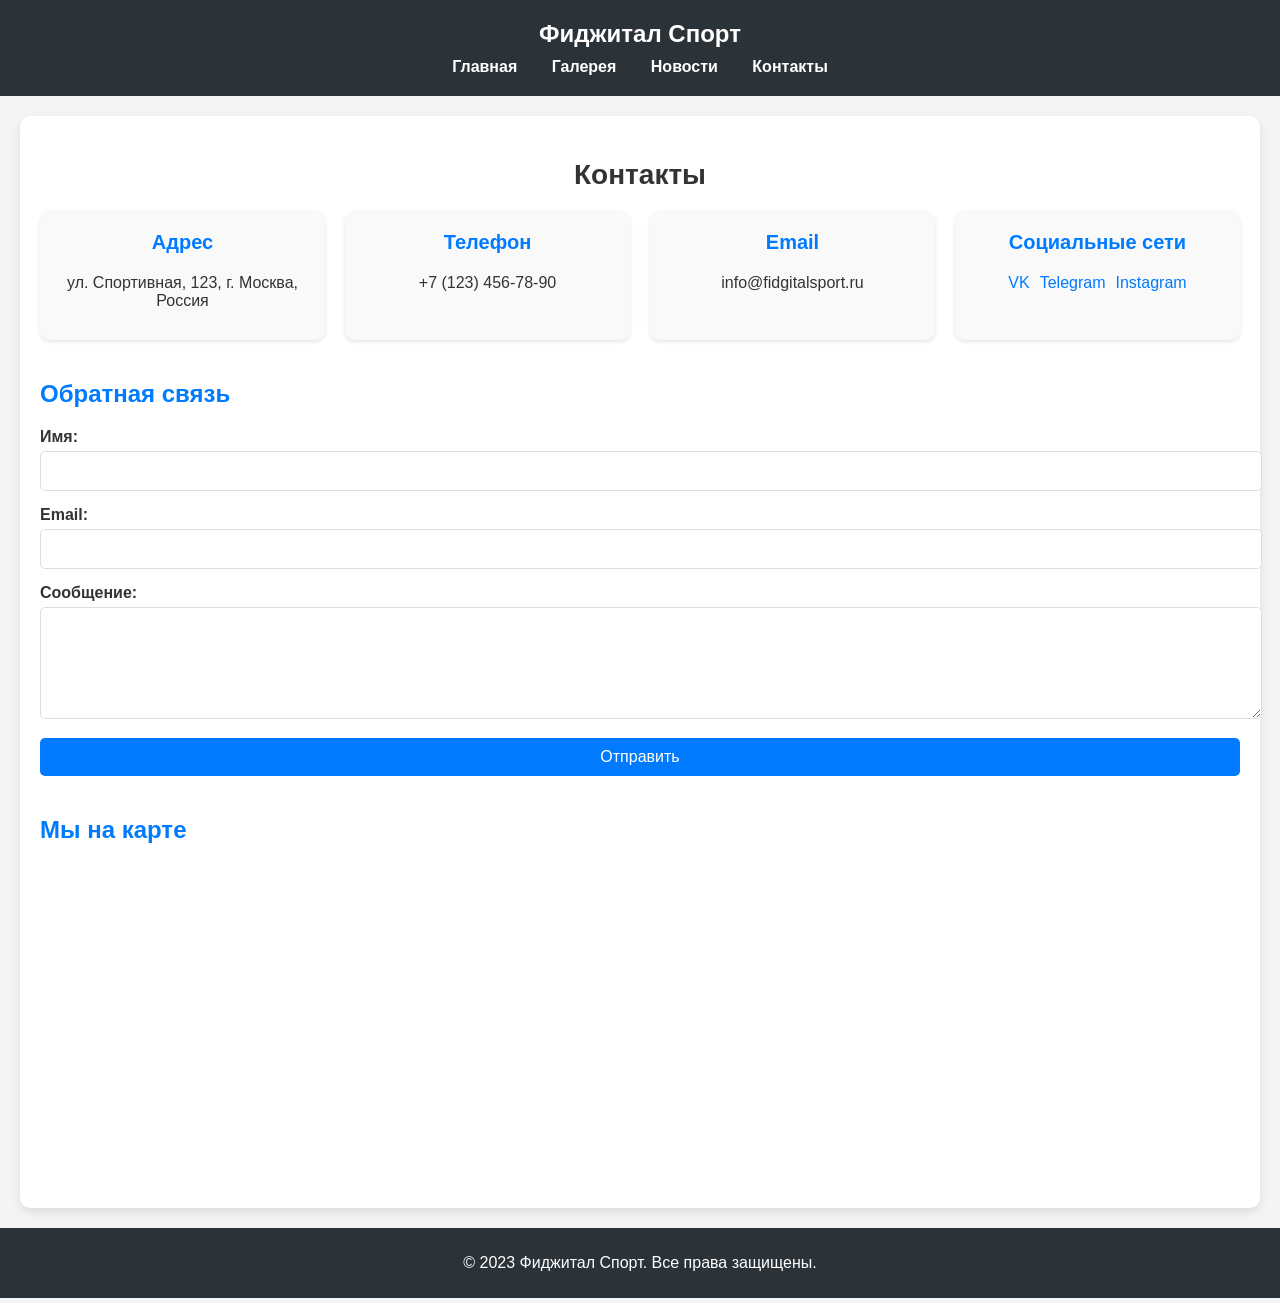
==== contacts/index.html @ 71ca80aa "a" ====
<!DOCTYPE html>
<html lang="ru">
<head>
    <meta charset="UTF-8">
    <meta name="viewport" content="width=device-width, initial-scale=1.0">
    <link rel="stylesheet" href="css/style.css">
    <title>Контакты - Фиджитал Спорт</title>
</head>
<body>
    <header>
        <h1>Фиджитал Спорт</h1>
        <nav>
            <a href="../index.html">Главная</a>
            <a href="../gallery/gallery.html">Галерея</a>
            <a href="../news-page/news.html">Новости</a>
            <a href="#">Контакты</a>
        </nav>
    </header>

    <main>
        <section class="contact-section">
            <h2>Контакты</h2>
            <div class="contact-info">
                <div class="contact-item">
                    <h3>Адрес</h3>
                    <p>ул. Спортивная, 123, г. Москва, Россия</p>
                </div>
                <div class="contact-item">
                    <h3>Телефон</h3>
                    <p>+7 (123) 456-78-90</p>
                </div>
                <div class="contact-item">
                    <h3>Email</h3>
                    <p>info@fidgitalsport.ru</p>
                </div>
                <div class="contact-item">
                    <h3>Социальные сети</h3>
                    <div class="social-links">
                        <a href="https://vk.com/fidgitalsport" target="_blank">VK</a>
                        <a href="https://t.me/fidgitalsport" target="_blank">Telegram</a>
                        <a href="https://instagram.com/fidgitalsport" target="_blank">Instagram</a>
                    </div>
                </div>
            </div>

            <div class="contact-form">
                <h3>Обратная связь</h3>
                <form action="submit_form.php" method="post">
                    <label for="name">Имя:</label>
                    <input type="text" id="name" name="name" required>

                    <label for="email">Email:</label>
                    <input type="email" id="email" name="email" required>

                    <label for="message">Сообщение:</label>
                    <textarea id="message" name="message" rows="5" required></textarea>

                    <button type="submit">Отправить</button>
                </form>
            </div>

            <div class="map">
                <h3>Мы на карте</h3>
                <iframe src="https://www.google.com/maps/embed?pb=!1m18!1m12!1m3!1d2245.373789424745!2d37.61763331593076!3d55.75582628055302!2m3!1f0!2f0!3f0!3m2!1i1024!2i768!4f13.1!3m3!1m2!1s0x46b54a5a738fa419%3A0x7c347d5d8a3e4a1d!2sRed%20Square!5e0!3m2!1sen!2sru!4v1633012345678!5m2!1sen!2sru" 
                        width="100%" 
                        height="300" 
                        style="border:0;" 
                        allowfullscreen="" 
                        loading="lazy">
                </iframe>
            </div>
        </section>
    </main>

    <footer>
        <p>&copy; 2023 Фиджитал Спорт. Все права защищены.</p>
    </footer>
</body>
</html>
---- contacts/css/style.css ----
body {
    font-family: Arial, sans-serif;
    margin: 0;
    padding: 0;
    background-color: #f4f4f4;
    color: #333;
}

header {
    background-color: #2b3238;
    color: white;
    padding: 20px;
    text-align: center;
}

header h1 {
    margin: 0;
    font-size: 24px;
}

nav {
    margin-top: 10px;
}

nav a {
    color: white;
    margin: 0 15px;
    text-decoration: none;
    font-weight: bold;
}

nav a:hover {
    color: #007bff;
}

.contact-section {
    max-width: 1200px;
    margin: 20px auto;
    padding: 20px;
    background-color: white;
    border-radius: 10px;
    box-shadow: 0 4px 8px rgba(0, 0, 0, 0.1);
}

.contact-section h2 {
    text-align: center;
    font-size: 28px;
    margin-bottom: 20px;
}

.contact-info {
    display: grid;
    grid-template-columns: repeat(auto-fit, minmax(250px, 1fr));
    gap: 20px;
    margin-bottom: 40px;
}

.contact-item {
    background-color: #f9f9f9;
    padding: 20px;
    border-radius: 10px;
    box-shadow: 0 2px 4px rgba(0, 0, 0, 0.1);
    text-align: center;
}

.contact-item h3 {
    margin-top: 0;
    font-size: 20px;
    color: #007bff;
}

.contact-item p {
    margin: 10px 0;
    font-size: 16px;
}

.social-links {
    display: flex;
    justify-content: center;
    gap: 10px;
}

.social-links a {
    color: #007bff;
    text-decoration: none;
    font-size: 16px;
}

.social-links a:hover {
    text-decoration: underline;
}

.contact-form {
    margin-bottom: 40px;
}

.contact-form h3 {
    font-size: 24px;
    margin-bottom: 20px;
    color: #007bff;
}

.contact-form label {
    display: block;
    margin-bottom: 5px;
    font-weight: bold;
}

.contact-form input, .contact-form textarea {
    width: 100%;
    padding: 10px;
    margin-bottom: 15px;
    border: 1px solid #ddd;
    border-radius: 5px;
    font-size: 16px;
}

.contact-form textarea {
    resize: vertical;
}

.contact-form button {
    display: block;
    width: 100%;
    padding: 10px;
    background-color: #007bff;
    color: white;
    border: none;
    border-radius: 5px;
    font-size: 16px;
    cursor: pointer;
}

.contact-form button:hover {
    background-color: #0056b3;
}

.map {
    margin-bottom: 20px;
}

.map h3 {
    font-size: 24px;
    margin-bottom: 20px;
    color: #007bff;
}

footer {
    background-color: #2b3238;
    color: white;
    text-align: center;
    padding: 10px 0;
    margin-top: 20px;
}
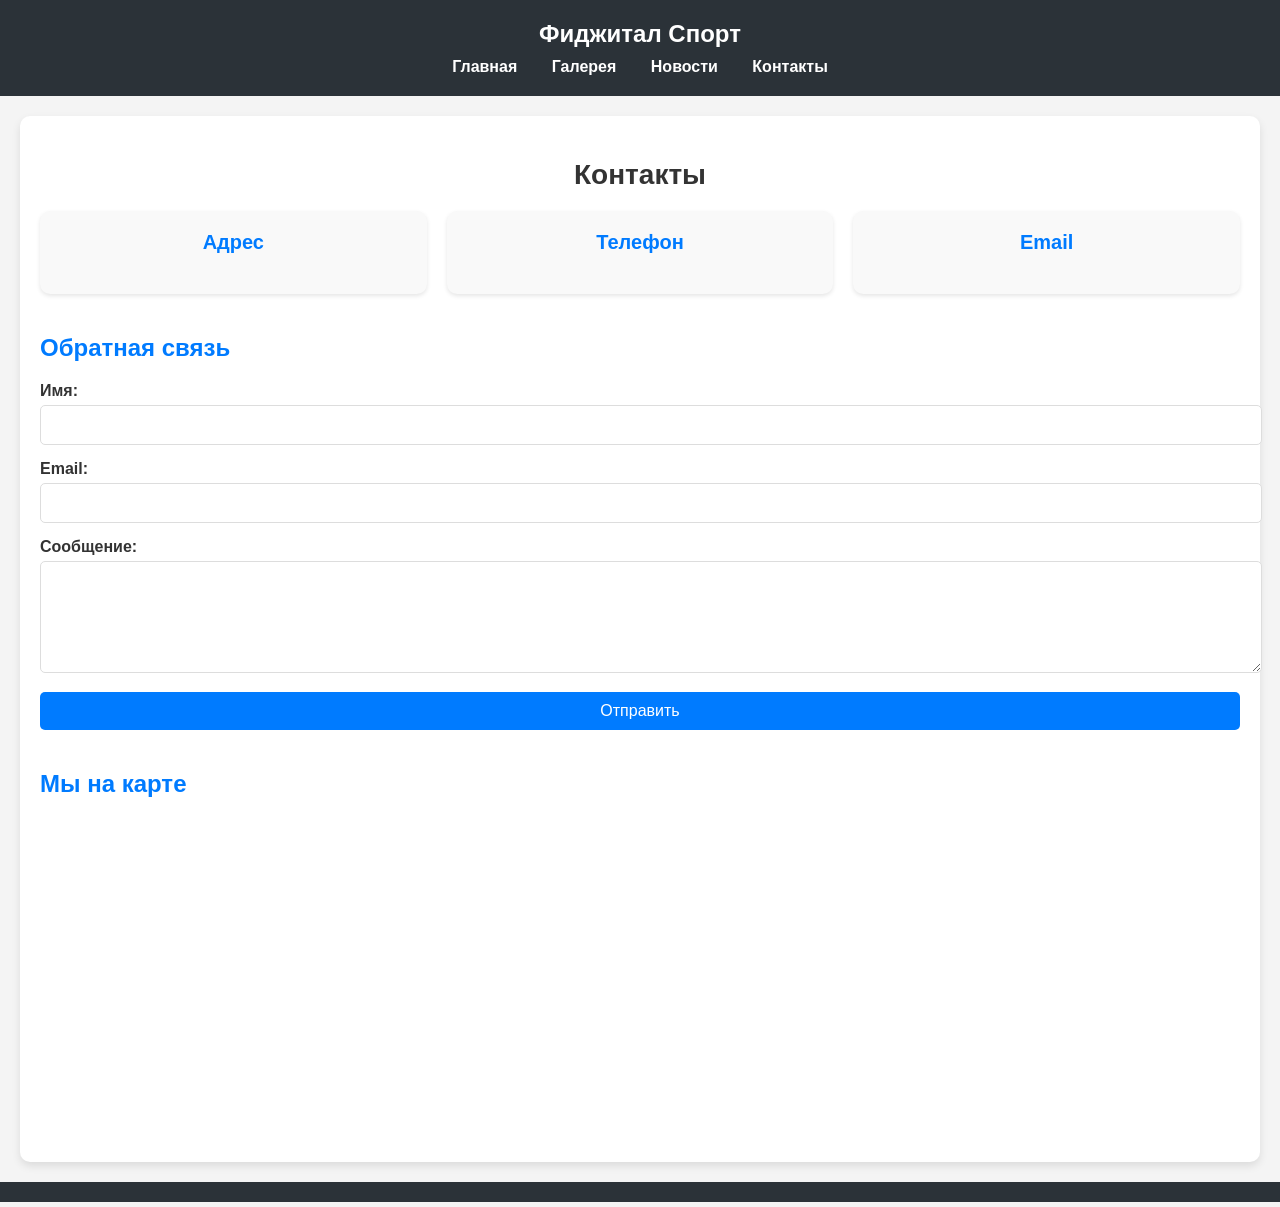
==== commit ba75e01a: "Initial commit" ====
--- a/contacts/index.html
+++ b/contacts/index.html
@@ -11,8 +11,8 @@
         <h1>Фиджитал Спорт</h1>
         <nav>
             <a href="../index.html">Главная</a>
-            <a href="../gallery/gallery.html">Галерея</a>
-            <a href="../news-page/news.html">Новости</a>
+            <a href="../gallery/index.html">Галерея</a>
+            <a href="../news-page/index.html">Новости</a>
             <a href="#">Контакты</a>
         </nav>
     </header>
@@ -23,23 +23,15 @@
             <div class="contact-info">
                 <div class="contact-item">
                     <h3>Адрес</h3>
-                    <p>ул. Спортивная, 123, г. Москва, Россия</p>
+                    <p></p>
                 </div>
                 <div class="contact-item">
                     <h3>Телефон</h3>
-                    <p>+7 (123) 456-78-90</p>
+                    <p></p>
                 </div>
                 <div class="contact-item">
                     <h3>Email</h3>
-                    <p>info@fidgitalsport.ru</p>
-                </div>
-                <div class="contact-item">
-                    <h3>Социальные сети</h3>
-                    <div class="social-links">
-                        <a href="https://vk.com/fidgitalsport" target="_blank">VK</a>
-                        <a href="https://t.me/fidgitalsport" target="_blank">Telegram</a>
-                        <a href="https://instagram.com/fidgitalsport" target="_blank">Instagram</a>
-                    </div>
+                    <p></p>
                 </div>
             </div>
 
@@ -73,7 +65,6 @@
     </main>
 
     <footer>
-        <p>&copy; 2023 Фиджитал Спорт. Все права защищены.</p>
     </footer>
 </body>
 </html>
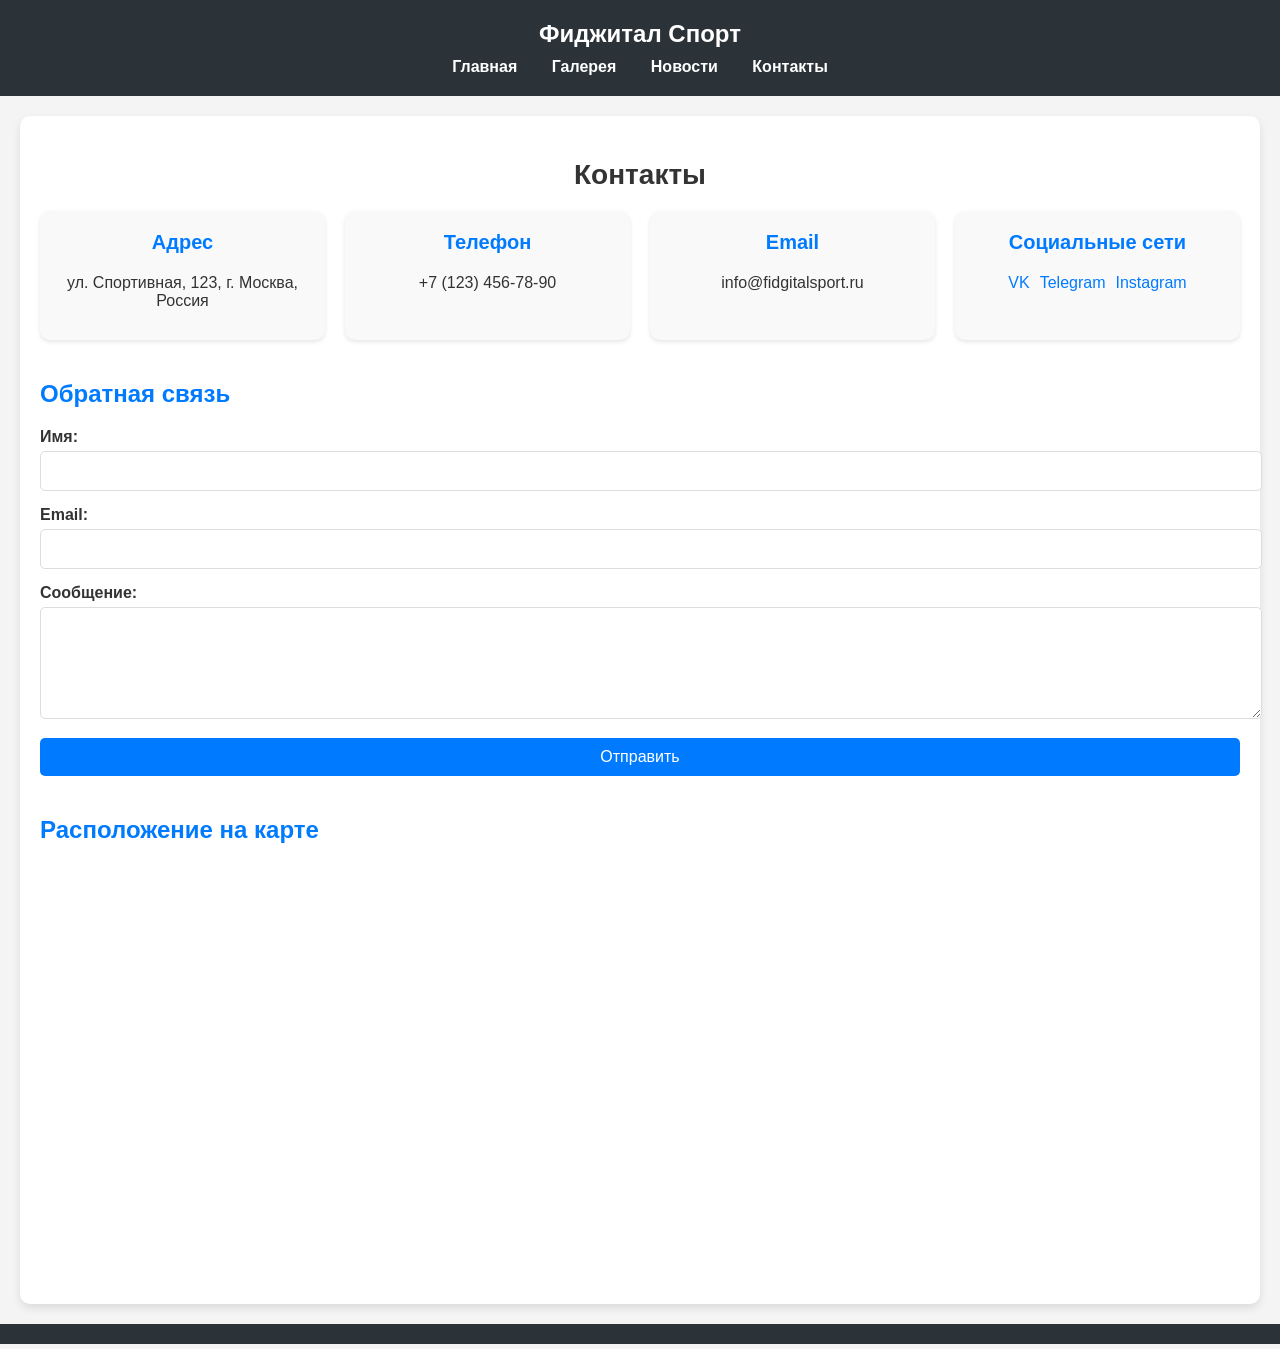
==== commit 85d6b511: "news, contacts, gallery" ====
--- a/contacts/index.html
+++ b/contacts/index.html
@@ -4,15 +4,16 @@
     <meta charset="UTF-8">
     <meta name="viewport" content="width=device-width, initial-scale=1.0">
     <link rel="stylesheet" href="css/style.css">
+    <script src="https://api-maps.yandex.ru/2.1/?apikey=YOUR_API_KEY&lang=ru_RU"></script>
     <title>Контакты - Фиджитал Спорт</title>
 </head>
 <body>
     <header>
         <h1>Фиджитал Спорт</h1>
         <nav>
-            <a href="../index.html">Главная</a>
-            <a href="../gallery/index.html">Галерея</a>
-            <a href="../news-page/index.html">Новости</a>
+            <a href="../">Главная</a>
+            <a href="../gallery/">Галерея</a>
+            <a href="../news-page/">Новости</a>
             <a href="#">Контакты</a>
         </nav>
     </header>
@@ -23,15 +24,23 @@
             <div class="contact-info">
                 <div class="contact-item">
                     <h3>Адрес</h3>
-                    <p></p>
+                    <p>ул. Спортивная, 123, г. Москва, Россия</p>
                 </div>
                 <div class="contact-item">
                     <h3>Телефон</h3>
-                    <p></p>
+                    <p>+7 (123) 456-78-90</p>
                 </div>
                 <div class="contact-item">
                     <h3>Email</h3>
-                    <p></p>
+                    <p>info@fidgitalsport.ru</p>
+                </div>
+                <div class="contact-item">
+                    <h3>Социальные сети</h3>
+                    <div class="social-links">
+                        <a href="https://vk.com/fidgitalsport" target="_blank">VK</a>
+                        <a href="https://t.me/fidgitalsport" target="_blank">Telegram</a>
+                        <a href="https://instagram.com/fidgitalsport" target="_blank">Instagram</a>
+                    </div>
                 </div>
             </div>
 
@@ -52,19 +61,14 @@
             </div>
 
             <div class="map">
-                <h3>Мы на карте</h3>
-                <iframe src="https://www.google.com/maps/embed?pb=!1m18!1m12!1m3!1d2245.373789424745!2d37.61763331593076!3d55.75582628055302!2m3!1f0!2f0!3f0!3m2!1i1024!2i768!4f13.1!3m3!1m2!1s0x46b54a5a738fa419%3A0x7c347d5d8a3e4a1d!2sRed%20Square!5e0!3m2!1sen!2sru!4v1633012345678!5m2!1sen!2sru" 
-                        width="100%" 
-                        height="300" 
-                        style="border:0;" 
-                        allowfullscreen="" 
-                        loading="lazy">
-                </iframe>
+                <h3>Расположение на карте</h3>
+                <div id="yandex-map" style="width: 100%; height: 400px;"></div>
             </div>
         </section>
     </main>
 
     <footer>
     </footer>
+    <script src="js/map.js"></script>
 </body>
 </html>
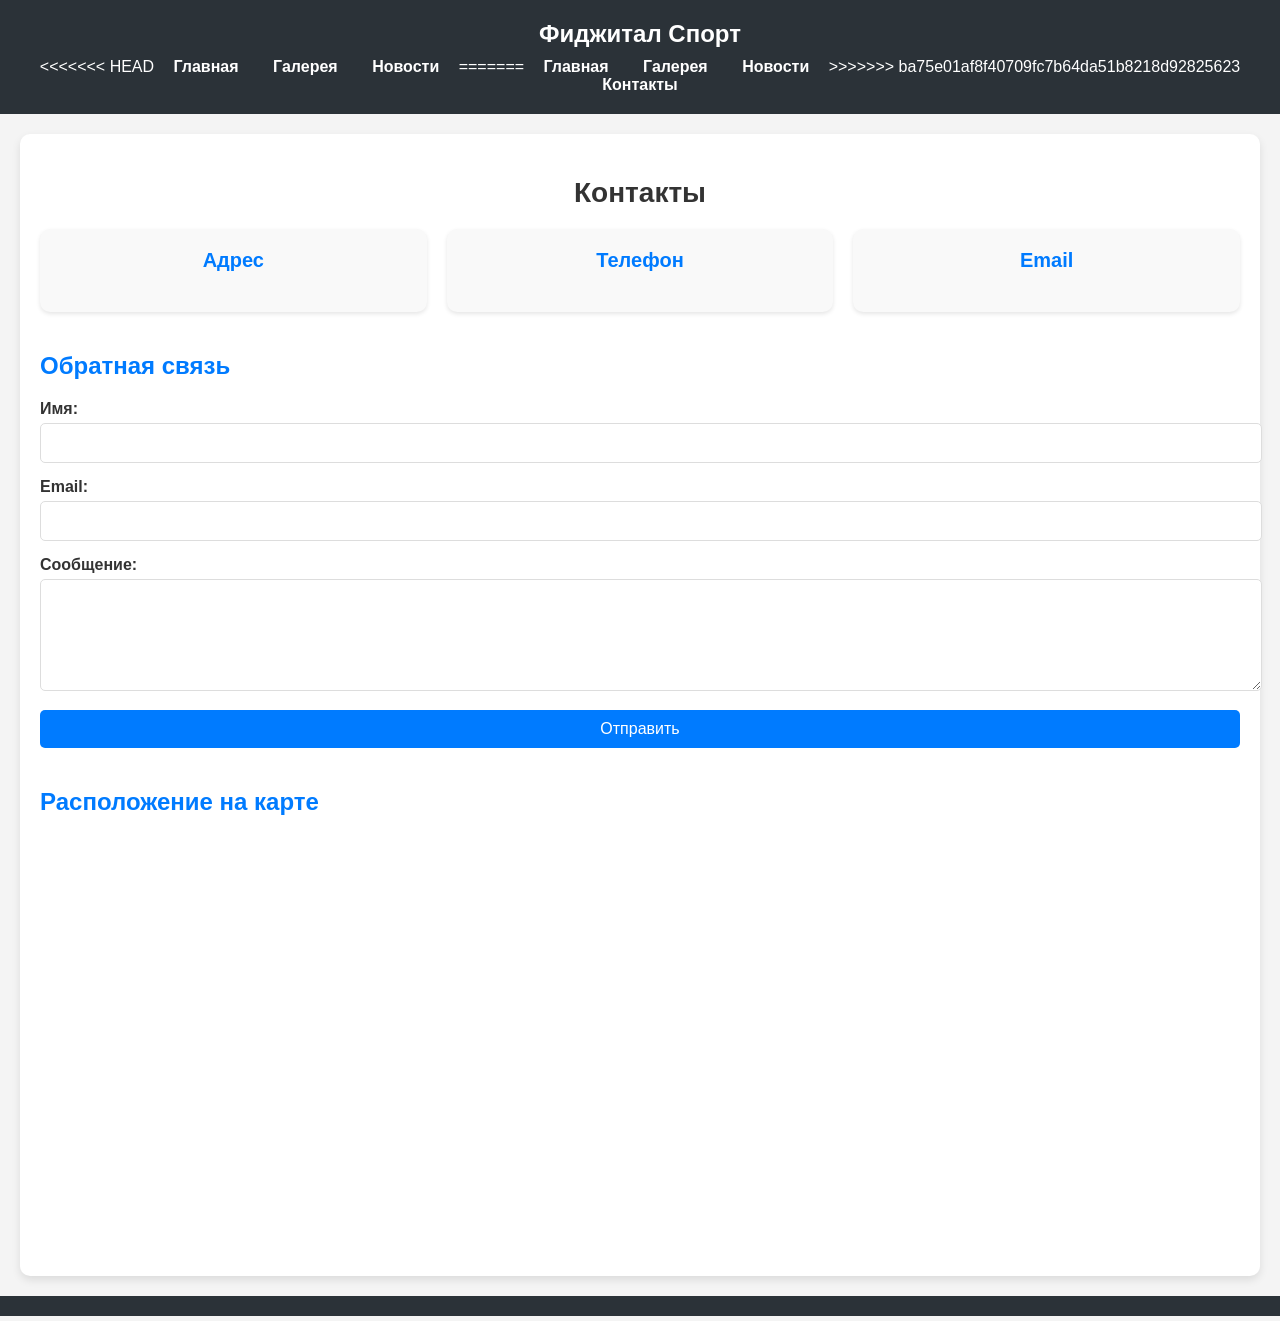
==== commit 5af19278: "c, g, n" ====
--- a/contacts/index.html
+++ b/contacts/index.html
@@ -11,9 +11,15 @@
     <header>
         <h1>Фиджитал Спорт</h1>
         <nav>
+<<<<<<< HEAD
             <a href="../">Главная</a>
             <a href="../gallery/">Галерея</a>
             <a href="../news-page/">Новости</a>
+=======
+            <a href="../index.html">Главная</a>
+            <a href="../gallery/index.html">Галерея</a>
+            <a href="../news-page/index.html">Новости</a>
+>>>>>>> ba75e01af8f40709fc7b64da51b8218d92825623
             <a href="#">Контакты</a>
         </nav>
     </header>
@@ -24,23 +30,15 @@
             <div class="contact-info">
                 <div class="contact-item">
                     <h3>Адрес</h3>
-                    <p>ул. Спортивная, 123, г. Москва, Россия</p>
+                    <p></p>
                 </div>
                 <div class="contact-item">
                     <h3>Телефон</h3>
-                    <p>+7 (123) 456-78-90</p>
+                    <p></p>
                 </div>
                 <div class="contact-item">
                     <h3>Email</h3>
-                    <p>info@fidgitalsport.ru</p>
-                </div>
-                <div class="contact-item">
-                    <h3>Социальные сети</h3>
-                    <div class="social-links">
-                        <a href="https://vk.com/fidgitalsport" target="_blank">VK</a>
-                        <a href="https://t.me/fidgitalsport" target="_blank">Telegram</a>
-                        <a href="https://instagram.com/fidgitalsport" target="_blank">Instagram</a>
-                    </div>
+                    <p></p>
                 </div>
             </div>
 
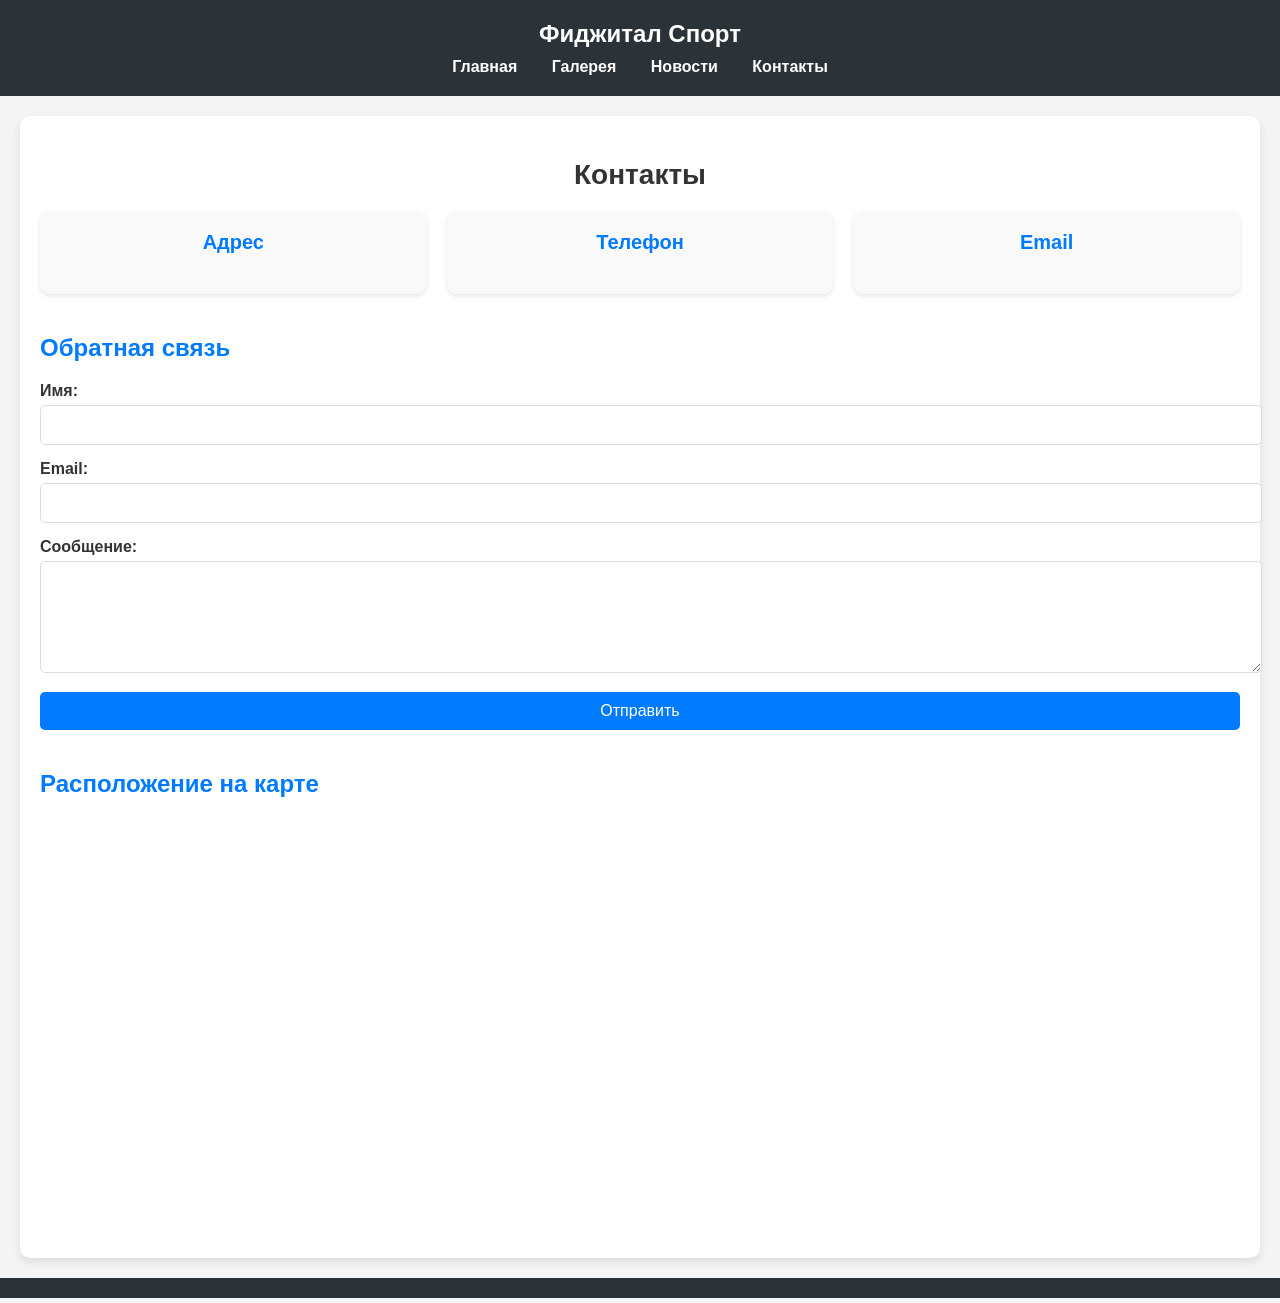
==== commit 89a9c48c: "admin_panel" ====
--- a/contacts/index.html
+++ b/contacts/index.html
@@ -11,15 +11,9 @@
     <header>
         <h1>Фиджитал Спорт</h1>
         <nav>
-<<<<<<< HEAD
             <a href="../">Главная</a>
             <a href="../gallery/">Галерея</a>
             <a href="../news-page/">Новости</a>
-=======
-            <a href="../index.html">Главная</a>
-            <a href="../gallery/index.html">Галерея</a>
-            <a href="../news-page/index.html">Новости</a>
->>>>>>> ba75e01af8f40709fc7b64da51b8218d92825623
             <a href="#">Контакты</a>
         </nav>
     </header>
